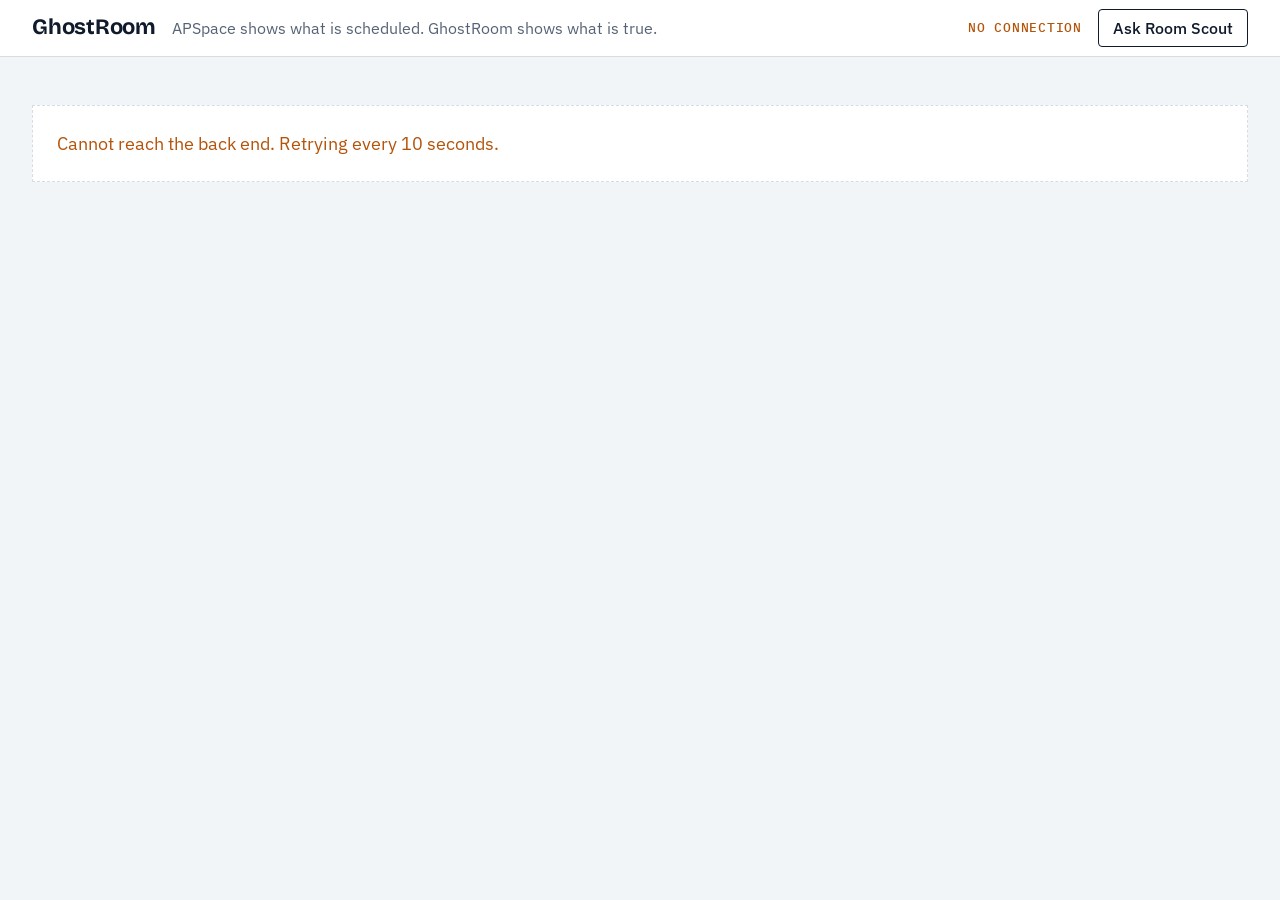
==== web/index.html @ a4fb3379 "GhostRoom prototype: engine, website, firmware sketch, README APU Cloud Innovation Hackathon 2026, T" ====
<!doctype html>
<html lang="en">
<head>
<meta charset="utf-8">
<meta name="viewport" content="width=device-width, initial-scale=1">
<title>GhostRoom</title>
<meta name="description" content="APSpace shows what is scheduled. GhostRoom shows what is true.">
<link rel="preconnect" href="https://fonts.googleapis.com">
<link rel="preconnect" href="https://fonts.gstatic.com" crossorigin>
<link href="https://fonts.googleapis.com/css2?family=Bricolage+Grotesque:opsz,wght@12..96,600;12..96,700&family=IBM+Plex+Mono:wght@400;500&family=IBM+Plex+Sans:wght@400;500&display=swap" rel="stylesheet">
<link rel="stylesheet" href="styles.css">
</head>
<body class="boot">

<header class="top">
  <div class="wrap bar">
    <div class="brand">
      <span class="wordmark">GhostRoom</span>
      <span class="pitch">APSpace shows what is scheduled. GhostRoom shows what is true.</span>
    </div>
    <div class="top-right">
      <span id="stamp" class="stamp mono">CONNECTING…</span>
      <button id="scoutOpen" class="btn btn-outline btn-sm" type="button" aria-expanded="false" aria-controls="scout">Ask Room Scout</button>
    </div>
  </div>
</header>

<main class="wrap">
  <p id="boot" class="boot-msg" role="status">
    <span class="boot-loading">Loading live room data…</span>
    <span class="boot-fail-text">Cannot reach the back end. Retrying every 10 seconds.</span>
  </p>

  <section class="numbers" aria-label="Right now">
    <div class="num">
      <span id="nGhost" class="big c-ghost">0</span>
      <span class="num-lbl">ghost rooms now</span>
      <span class="num-sub">booked, empty, aircon on</span>
    </div>
    <div class="num">
      <span id="nWasted" class="big c-warn">RM 0.00</span>
      <span class="num-lbl">wasted today</span>
      <span id="sWasted" class="num-sub">&nbsp;</span>
    </div>
    <div class="num">
      <span id="nRecovered" class="big c-free">RM 0.00</span>
      <span class="num-lbl">recovered today</span>
      <span class="num-sub">by approved setbacks</span>
    </div>
    <div class="num">
      <span id="nFree" class="big">0</span>
      <span class="num-lbl">rooms really free now</span>
      <span id="sFree" class="num-sub">&nbsp;</span>
    </div>
  </section>

  <section class="hero" id="hero" aria-label="Selected room">
    <div class="case panel">
      <div id="code" class="code mono">&nbsp;</div>
      <div id="meta" class="meta">&nbsp;</div>

      <dl class="facts">
        <div class="fact">
          <dt class="label">Timetable says</dt>
          <dd id="tt">&nbsp;</dd>
        </div>
        <div class="fact">
          <dt class="label">Sensors say</dt>
          <dd id="sensors">&nbsp;</dd>
        </div>
      </dl>

      <div class="verdict" aria-live="polite">
        <div id="vWord" class="v-word">&nbsp;</div>
        <p id="vLine" class="v-line">&nbsp;</p>
        <p id="vCost" class="v-cost"></p>
      </div>

      <div class="actions">
        <button id="approve" class="btn btn-primary" type="button" aria-describedby="approveWhy">Approve setback</button>
        <button id="walk" class="btn btn-outline" type="button">Walk in</button>
      </div>
      <p id="approveWhy" class="helper"></p>
      <p id="actMsg" class="act-msg" role="status"></p>

      <p class="footnote label">Simulated room · drawn from live data</p>
    </div>

    <div class="draw panel grid-bg" id="draw"></div>
  </section>

  <section class="panel building" aria-labelledby="campusTitle">
    <div class="panel-head">
      <h2 id="campusTitle">Campus now</h2>
      <p id="legend" class="legend"></p>
    </div>
    <div id="blocks" class="blocks grid-bg"></div>
  </section>

  <section class="lists">
    <div class="panel list-panel">
      <h2>Ghost rooms to review</h2>
      <ul id="ghostList" class="rows"></ul>
      <button id="ghostMore" class="link more" type="button" hidden></button>
    </div>
    <div class="panel list-panel">
      <h2>Really free now</h2>
      <ul id="freeList" class="rows"></ul>
      <button id="freeMore" class="link more" type="button" hidden></button>
    </div>
  </section>
</main>

<footer class="wrap foot">
  <ul id="cmds" class="cmds mono"></ul>
  <p id="gym" class="gym" hidden></p>
  <p class="disclaim">Occupancy is simulated. Timetable is APU's real open feed. No personal data.</p>
</footer>

<aside id="scout" class="drawer" aria-labelledby="scoutTitle" inert>
  <div class="drawer-head">
    <div>
      <h2 id="scoutTitle">Room Scout</h2>
      <p class="drawer-sub">Answers only from the live room data</p>
    </div>
    <button id="scoutClose" class="icon-btn" type="button" aria-label="Close Room Scout">×</button>
  </div>
  <div class="chips">
    <button class="chip" type="button">Which rooms are really free now?</button>
    <button class="chip" type="button">Any free room for 40 people in Block D?</button>
    <button class="chip" type="button">Which rooms are being wasted?</button>
  </div>
  <ol id="msgs" class="msgs" aria-live="polite"></ol>
  <form id="askForm" class="ask">
    <label for="askInput" class="sr-only">Ask Room Scout</label>
    <input id="askInput" type="text" maxlength="300" autocomplete="off" placeholder="Ask about rooms right now">
    <button class="btn btn-ink btn-sm" type="submit">Ask</button>
  </form>
</aside>

<div id="tip" class="tip mono" hidden></div>

<script src="app.js"></script>
</body>
</html>
---- web/styles.css ----
:root {
  --paper: #F2F5F8;
  --sheet: #FFFFFF;
  --line: #D5DCE4;
  --ink: #0F1A2B;
  --ink-2: #566376;
  --ghost: #6B3CF0;
  --ghost-bg: #EFE9FF;
  --air: #1AA5C4;
  --free: #0F8A5F;
  --warn: #B4530A;
  --offline: #8A94A3;
  --grid: rgba(213, 220, 228, .35);
  --win: 36px;
  --head: 'Bricolage Grotesque', system-ui, sans-serif;
  --mono: 'IBM Plex Mono', ui-monospace, Menlo, monospace;
}

* { box-sizing: border-box; }
html { -webkit-text-size-adjust: 100%; }
body {
  margin: 0;
  background: var(--paper);
  color: var(--ink);
  font: 16px/1.5 'IBM Plex Sans', system-ui, sans-serif;
}
h2 { font: 600 22px/1.2 var(--head); margin: 0; }
p { margin: 0; }
button { font: inherit; color: inherit; }
:focus-visible { outline: 2px solid var(--ink); outline-offset: 2px; }
.mono { font-family: var(--mono); }
.label {
  font: 500 12px/1.3 var(--mono);
  text-transform: uppercase;
  letter-spacing: .06em;
  color: var(--ink-2);
}
.sr-only { position: absolute; width: 1px; height: 1px; overflow: hidden; clip: rect(0 0 0 0); white-space: nowrap; }
.c-ghost { color: var(--ghost); }
.c-warn { color: var(--warn); }
.c-free { color: var(--free); }

.wrap { max-width: 1280px; margin: 0 auto; padding: 0 32px; }
.panel { background: var(--sheet); border: 1px solid var(--line); border-radius: 4px; }
.grid-bg {
  background-color: var(--sheet);
  background-image:
    linear-gradient(var(--grid) 1px, transparent 1px),
    linear-gradient(90deg, var(--grid) 1px, transparent 1px);
  background-size: 24px 24px;
}

/* ---------- top bar ---------- */
.top { background: var(--sheet); border-bottom: 1px solid var(--line); }
.bar { min-height: 56px; display: flex; align-items: center; justify-content: space-between; gap: 16px; }
.brand { display: flex; align-items: baseline; gap: 16px; min-width: 0; }
.wordmark { font: 700 22px/1 var(--head); letter-spacing: -.01em; }
.pitch { color: var(--ink-2); }
.top-right { display: flex; align-items: center; gap: 16px; flex-shrink: 0; }
.stamp { font-size: 13px; font-weight: 500; letter-spacing: .06em; color: var(--ink-2); font-variant-numeric: tabular-nums; }
.stamp.live::before { content: ''; display: inline-block; width: 7px; height: 7px; margin-right: 8px; border-radius: 50%; background: var(--free); vertical-align: 1px; }
.stamp.stale { color: var(--warn); }

/* ---------- buttons ---------- */
.btn {
  min-height: 48px; padding: 0 22px;
  border-radius: 4px; border: 1.5px solid var(--ink);
  background: var(--sheet); color: var(--ink);
  font-weight: 500; cursor: pointer;
  transition: background-color .15s, color .15s, border-color .15s;
}
.btn-sm { min-height: 38px; padding: 0 14px; }
.btn-outline:hover:not(:disabled) { background: var(--paper); }
.btn-primary { background: var(--ghost); border-color: var(--ghost); color: #fff; }
.btn-primary:hover:not(:disabled) { background: #5A2BD9; border-color: #5A2BD9; }
.btn-ink { background: var(--ink); color: #fff; }
.btn:disabled { cursor: not-allowed; background: var(--paper); border-color: var(--line); color: var(--ink-2); }
.btn[aria-busy="true"] { cursor: progress; }
.btn[aria-busy="true"]::after { content: ''; display: inline-block; width: 10px; height: 10px; margin-left: 10px; border: 2px solid currentColor; border-right-color: transparent; border-radius: 50%; animation: spin .7s linear infinite; vertical-align: -1px; }
@keyframes spin { to { transform: rotate(360deg); } }
.link { background: none; border: 0; padding: 4px 0; color: var(--ink); font-weight: 500; cursor: pointer; text-decoration: underline; text-underline-offset: 3px; text-decoration-color: var(--line); }
.link:hover { text-decoration-color: var(--ink); }

/* ---------- boot ---------- */
.boot-msg { display: none; margin: 48px 0; padding: 24px; border: 1px dashed var(--line); background: var(--sheet); font-size: 18px; }
.boot .boot-msg { display: block; }
.boot main > section, .boot .foot { display: none; }
.boot-fail-text { display: none; color: var(--warn); }
.boot-fail .boot-loading { display: none; }
.boot-fail .boot-fail-text { display: inline; }

/* ---------- numbers ---------- */
.numbers { display: grid; grid-template-columns: repeat(4, 1fr); margin: 20px 0; }
.num { display: flex; flex-direction: column; padding: 4px 24px; border-left: 1px solid var(--line); }
.num:first-child { border-left: 0; padding-left: 0; }
.big { font: 700 44px/1.05 var(--head); font-variant-numeric: tabular-nums; letter-spacing: -.02em; }
.num-lbl { font-weight: 500; margin-top: 6px; }
.num-sub { color: var(--ink-2); }

/* ---------- hero ---------- */
.hero { display: grid; grid-template-columns: 5fr 7fr; gap: 16px; }
.case { padding: 26px 30px 22px; display: flex; flex-direction: column; }
.code { font-size: 54px; font-weight: 500; line-height: 1; letter-spacing: -.02em; }
.meta { color: var(--ink-2); margin-top: 8px; }
.facts { margin: 20px 0 0; border-top: 1px solid var(--line); }
.fact { padding: 11px 0; border-bottom: 1px solid var(--line); }
.fact dd { margin: 4px 0 0; font-size: 17px; }
.verdict { margin-top: 18px; }
.v-word { font: 700 40px/1 var(--head); letter-spacing: -.01em; transition: color .3s; }
.v-word.ghost { color: var(--ghost); }
.v-word.free { color: var(--free); }
.v-word.offline { color: var(--offline); }
.v-line { margin-top: 8px; font-size: 17px; }
.v-cost { margin-top: 4px; color: var(--warn); font-weight: 500; }
.v-cost:empty { display: none; }
.actions { display: flex; gap: 12px; margin-top: 20px; }
.helper { margin-top: 10px; color: var(--ink-2); }
.helper:empty, .act-msg:empty { display: none; }
.act-msg { margin-top: 8px; color: var(--warn); }
.act-msg.ok { color: var(--ink-2); }
.footnote { margin-top: auto; padding-top: 18px; }

.draw { display: flex; align-items: center; padding: 16px 20px; overflow: hidden; }
.draw svg { width: 100%; height: auto; display: block; }

/* ---------- section drawing ---------- */
.sv-poche { fill: url(#poche); stroke: var(--ink); stroke-width: 2.5; fill-rule: evenodd; stroke-linejoin: miter; }
.sv-hatch { stroke: var(--ink); stroke-width: 1; opacity: .4; }
.sv-offh { stroke: var(--offline); stroke-width: 1.4; }
.sv-ink { stroke: var(--ink); stroke-width: 2.5; fill: none; stroke-linecap: round; stroke-linejoin: round; }
.sv-thin { stroke: var(--ink); stroke-width: 1.25; fill: none; }
.sv-beyond { stroke: var(--ink-2); stroke-width: 1.5; fill: none; stroke-linecap: round; stroke-linejoin: round; }
.sv-body { fill: var(--sheet); stroke: var(--ink); stroke-width: 2.5; stroke-linejoin: round; }
.sv-lbl { font: 500 17px var(--mono); letter-spacing: .06em; fill: var(--ink); }
.sv-title { font: 400 15px var(--mono); letter-spacing: .06em; fill: var(--ink-2); }
.sv-leader { stroke: var(--ink-2); stroke-width: 1; fill: none; }
.sv-dot { fill: var(--ink); }

.door-gap { fill: var(--ink); opacity: 0; transition: opacity .3s; }
.leaf { transform-box: fill-box; transform-origin: 0 50%; transition: transform .35s cubic-bezier(.3, 0, .2, 1); }
.leaf rect { fill: var(--sheet); stroke: var(--ink-2); stroke-width: 1.5; }
.leaf line { stroke: var(--ink-2); stroke-width: 2.5; stroke-linecap: round; }
.door-open .door-gap { opacity: .1; }
.door-open .leaf { transform: scaleX(.16); }

.person { opacity: 0; transition: opacity .35s ease; }
.person.on { opacity: 1; }
.person path, .walker line { stroke: var(--ink); stroke-width: 2.6; fill: none; stroke-linecap: round; stroke-linejoin: round; }
.person circle, .walker circle { fill: var(--sheet); stroke: var(--ink); stroke-width: 2.6; }
.unk { font: 500 26px var(--mono); fill: var(--offline); text-anchor: middle; opacity: 0; transition: opacity .35s; }
.s-offline .unk { opacity: 1; }
.plus { font: 500 19px var(--mono); fill: var(--ink); text-anchor: end; }

.cone-fill { fill: var(--ink); opacity: .035; }
.cone-edge { stroke: var(--ink-2); stroke-width: 1.4; stroke-dasharray: 2 6; fill: none; stroke-linecap: round; }
.cone { transition: opacity .35s; }
.cone-flash { fill: var(--ink); opacity: 0; }
.pir-x { stroke: var(--ink); stroke-width: 2.5; stroke-linecap: round; opacity: 0; transition: opacity .3s; }
.s-offline .cone { opacity: 0; }
.s-offline .pir-x { opacity: 1; }
.offh { opacity: 0; transition: opacity .35s; }
.s-offline .offh { opacity: .6; }

.air { opacity: 0; transition: opacity .8s ease; }
.s-air .air { opacity: 1; }
.air path { stroke: var(--air); stroke-width: 2.2; fill: none; stroke-linecap: round; stroke-dasharray: 14 18; animation: flow 4s linear infinite; }
@keyframes flow { to { stroke-dashoffset: -64; } }
.louvre { stroke: var(--ink); stroke-width: 2.5; stroke-linecap: round; transform-box: view-box; transform-origin: 748px 159px; transition: transform .6s ease; }
.s-air .louvre { transform: rotate(-24deg); }

.led { fill: var(--sheet); stroke: var(--ink); stroke-width: 2; transition: fill .3s; }
.s-relay .led { fill: var(--ink); }
.s-sending .led { animation: blink .6s steps(1) infinite; }
@keyframes blink { 0% { fill: var(--ink); } 50% { fill: var(--sheet); } }
.sv-send { fill: var(--ink); }
.lever { transform-box: view-box; transform-origin: 650px 101px; transform: rotate(-38deg); transition: transform .3s cubic-bezier(.3, 0, .2, 1); }
.s-relay .lever { transform: rotate(38deg); }
.lever line { stroke: var(--ink); stroke-width: 2.5; stroke-linecap: round; }
.lever circle { fill: var(--ink); }
.wire { stroke: var(--ink); stroke-width: 1.5; fill: none; }

.ghost-ring { fill: none; stroke: var(--ghost); stroke-width: 3; opacity: 0; transition: opacity .4s; }
.s-ghost .ghost-ring { opacity: 1; }
.s-setback .ghost-ring { opacity: .7; stroke-width: 2; stroke-dasharray: 10 8; }

.walker { opacity: 0; transition: opacity .2s; }
.walker.on { opacity: 1; }
.walker .limb { transform-box: fill-box; transform-origin: 50% 0; }
.walker.walking .l1, .walker.walking .a2 { animation: swing .4s ease-in-out infinite alternate; }
.walker.walking .l2, .walker.walking .a1 { animation: swing .4s ease-in-out infinite alternate-reverse; }
@keyframes swing { from { transform: rotate(20deg); } to { transform: rotate(-20deg); } }

/* ---------- building ---------- */
.building { margin-top: 16px; padding: 22px 30px 26px; }
.panel-head { display: flex; align-items: baseline; gap: 24px; flex-wrap: wrap; }
.legend { display: flex; flex-wrap: wrap; gap: 6px 20px; color: var(--ink-2); }
.legend span { display: inline-flex; align-items: center; gap: 8px; white-space: nowrap; }
.legend b { color: var(--ink); font-weight: 500; font-variant-numeric: tabular-nums; }
.legend .win { --win: 12px; width: 12px; height: 15px; pointer-events: none; animation: none; }
.legend .win.ghost::after { inset: 4px 3px; }
.legend .win.setback::after { left: 2px; top: 3px; width: 2px; height: 6px; box-shadow: 4px 0 0 var(--ghost); }
/* Blocks stand side by side on one ground line, bottom-aligned like a skyline. */
.blocks { display: flex; flex-wrap: wrap; align-items: flex-end; justify-content: center; gap: 0 64px; margin-top: 18px; padding: 28px 32px 0; border: 1px solid var(--line); border-radius: 4px; }
.block-name { margin-bottom: 10px; padding-left: 40px; }
.elev { border: 2px solid var(--ink); border-bottom: 0; border-top-width: 4px; margin-left: 40px; background: var(--sheet); }
.floor { position: relative; display: flex; gap: 8px; padding: 10px 12px; align-items: center; border-top: 1px solid var(--line); }
.floor:first-child { border-top: 0; }
.fl { position: absolute; left: -40px; width: 32px; }
.ground { height: 0; border-top: 3px solid var(--ink); margin: 0 -40px 28px -24px; }
.win {
  width: var(--win); height: calc(var(--win) * 1.2); padding: 0; flex-shrink: 0;
  position: relative; border: 1.5px solid var(--line); border-radius: 1px;
  background: var(--sheet); cursor: pointer;
}
.win.inuse { background: rgba(15, 26, 43, .85); border-color: rgba(15, 26, 43, .85); }
.win.ghost { background: var(--ghost); border-color: var(--ghost); animation: pulse 2.4s ease-in-out infinite; }
.win.ghost::after { content: ''; position: absolute; inset: 28% 26%; background: var(--sheet); }
.win.setback { border: 2px solid var(--ghost); background: var(--sheet); }
.win.setback::after { content: ''; position: absolute; left: calc(50% - 5px); top: calc(50% - 7px); width: 3px; height: 14px; background: var(--ghost); box-shadow: 7px 0 0 var(--ghost); }
.win.offline { border-color: var(--offline); background: repeating-linear-gradient(45deg, var(--offline) 0 1.5px, var(--sheet) 1.5px 6px); }
.win.sel { outline: 2px solid var(--ink); outline-offset: 3px; }
.win:focus-visible { outline: 2px dashed var(--ink); outline-offset: 3px; }
@keyframes pulse { 50% { opacity: .55; } }

.tip { position: fixed; z-index: 30; pointer-events: none; background: var(--ink); color: #fff; font-size: 12px; letter-spacing: .04em; padding: 6px 9px; border-radius: 3px; white-space: nowrap; transform: translate(-50%, -100%); }

/* ---------- lists ---------- */
.lists { display: grid; grid-template-columns: 1fr 1fr; gap: 16px; margin-top: 16px; }
.list-panel { padding: 22px 30px; }
.rows { list-style: none; margin: 12px 0 0; padding: 0; }
.rows li { display: grid; align-items: center; gap: 14px; padding: 10px 0; border-top: 1px solid var(--line); }
#ghostList li { grid-template-columns: 84px minmax(0, 1fr) auto auto auto; }
#freeList li { grid-template-columns: 84px 1fr auto; }
.rows li.empty { display: block; color: var(--ink-2); }
.worst { display: block; margin-top: 8px; }
.worst .link { font: 500 15px var(--mono); padding: 6px 0; }
.r-code { font: 500 15px var(--mono); }
.r-mod { overflow: hidden; text-overflow: ellipsis; white-space: nowrap; color: var(--ink-2); }
.r-n { font-variant-numeric: tabular-nums; white-space: nowrap; }
.more { margin-top: 8px; }

/* ---------- footer ---------- */
.foot { padding-top: 22px; padding-bottom: 40px; margin-top: 24px; border-top: 1px solid var(--line); display: grid; gap: 12px; }
.cmds { list-style: none; margin: 0; padding: 0; font-size: 13px; color: var(--ink-2); display: grid; gap: 2px; }
.disclaim { color: var(--ink-2); }

/* ---------- Room Scout drawer ---------- */
.drawer {
  position: fixed; z-index: 40; top: 0; right: 0; bottom: 0;
  width: min(420px, 100vw); background: var(--sheet); border-left: 1px solid var(--line);
  display: flex; flex-direction: column; padding: 20px 22px;
  transform: translateX(100%); visibility: hidden;
  transition: transform .25s cubic-bezier(.3, 0, .2, 1), visibility 0s .25s;
}
.drawer.open { transform: none; visibility: visible; transition: transform .25s cubic-bezier(.3, 0, .2, 1); box-shadow: -1px 0 0 var(--line); }
.drawer-head { display: flex; justify-content: space-between; align-items: flex-start; gap: 12px; }
.drawer-sub { color: var(--ink-2); margin-top: 4px; }
.icon-btn { width: 44px; height: 44px; border: 1px solid var(--line); border-radius: 4px; background: var(--sheet); font-size: 24px; line-height: 1; cursor: pointer; }
.chips { display: flex; flex-direction: column; align-items: flex-start; gap: 8px; margin-top: 18px; }
.chip { text-align: left; padding: 8px 12px; min-height: 40px; border: 1px solid var(--line); border-radius: 4px; background: var(--paper); cursor: pointer; }
.chip:hover { border-color: var(--ink-2); }
.msgs { list-style: none; margin: 16px 0; padding: 0; flex: 1; overflow-y: auto; display: flex; flex-direction: column; gap: 10px; }
.msgs li { padding: 10px 12px; border-radius: 4px; max-width: 92%; white-space: pre-wrap; }
.msgs .me { align-self: flex-end; background: var(--ink); color: #fff; }
.msgs .bot { align-self: flex-start; background: var(--paper); border: 1px solid var(--line); }
.msgs .thinking { color: var(--ink-2); font-style: italic; }
.msgs .err { color: var(--warn); }
.ask { display: flex; gap: 8px; }
.ask input { flex: 1; min-width: 0; min-height: 44px; padding: 0 12px; font: inherit; border: 1.5px solid var(--ink-2); border-radius: 4px; background: var(--sheet); color: var(--ink); }
.ask .btn-sm { min-height: 44px; }

/* ---------- phone ---------- */
@media (max-width: 1099px) {
  .pitch { display: none; }
}
@media (max-width: 700px) {
  :root { --win: 26px; }
  .sv-lbl { font-size: 19px; letter-spacing: 0; }
  .wrap { padding: 0 16px; }
  .bar { flex-wrap: wrap; padding-top: 10px; padding-bottom: 10px; }
  .brand { flex-direction: column; gap: 2px; }
  .pitch { display: block; font-size: 15px; }
  .top-right { width: 100%; justify-content: space-between; }
  .numbers { grid-template-columns: 1fr 1fr; gap: 0; margin: 16px 0; }
  .num { padding: 12px 12px; border-left: 0; border-top: 1px solid var(--line); }
  .num:nth-child(odd) { padding-left: 0; }
  .num:nth-child(even) { border-left: 1px solid var(--line); }
  .num:nth-child(-n+2) { border-top: 0; }
  .big { font-size: 34px; }
  .hero { grid-template-columns: 1fr; }
  .draw { order: -1; padding: 6px 2px; }
  .case { padding: 20px 18px; }
  .code { font-size: 44px; }
  .v-word { font-size: 34px; }
  .actions { flex-direction: column; }
  .btn { width: 100%; }
  .top-right .btn { width: auto; }
  .building { padding: 18px 8px; }
  .building .panel-head { padding: 0 8px; }
  .list-panel { padding: 18px 16px; }
  .blocks { flex-direction: column; align-items: flex-start; padding: 16px 0 0; border: 0; }
  .block-name { padding-left: 26px; }
  .elev { margin-left: 26px; }
  .fl { left: -27px; width: 24px; }
  .floor { gap: 3px; padding: 6px 3px; }
  .ground { margin: 0 0 20px 18px; }
  .lists { grid-template-columns: 1fr; }
  #ghostList li { grid-template-columns: 72px minmax(0, 1fr) auto; row-gap: 2px; }
  #ghostList .r-code { grid-area: 1 / 1; }
  #ghostList .r-mod { grid-area: 1 / 2; }
  #ghostList .r-empty { grid-area: 2 / 2; }
  #ghostList .r-rm { grid-area: 2 / 1; }
  #ghostList .r-go { grid-area: 1 / 3 / 3 / 4; min-height: 44px; }
  #freeList li { grid-template-columns: 72px 1fr auto; }
}

@media (prefers-reduced-motion: reduce) {
  *, *::before, *::after { animation: none !important; transition-duration: .15s !important; transition-delay: 0s !important; }
}
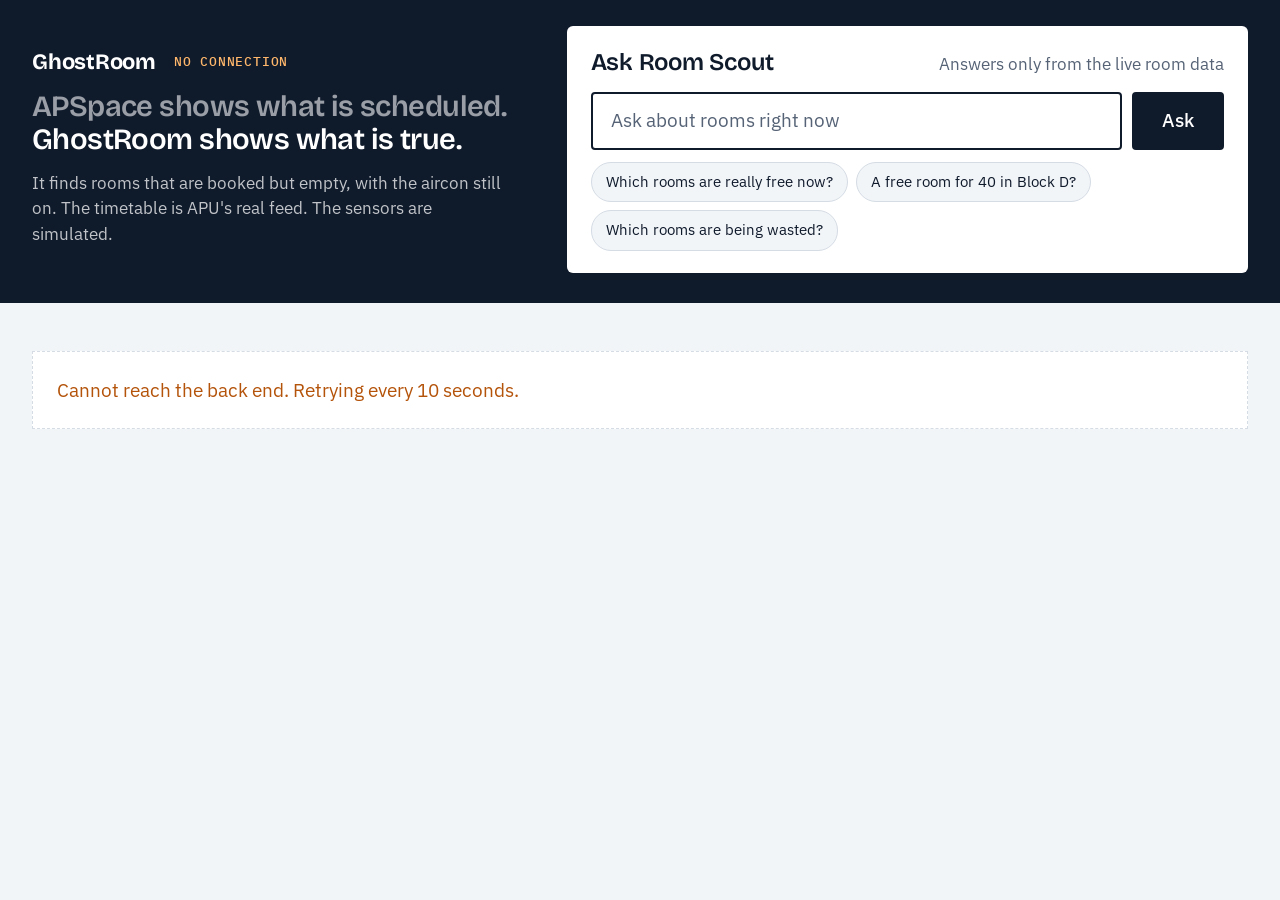
==== commit 8ff54ade: "Site redesign: Room Scout up front, building beside the room, Eco Mode - Ink title block with the pi" ====
--- a/web/index.html
+++ b/web/index.html
@@ -12,16 +12,34 @@
 </head>
 <body class="boot">
 
-<header class="top">
-  <div class="wrap bar">
-    <div class="brand">
-      <span class="wordmark">GhostRoom</span>
-      <span class="pitch">APSpace shows what is scheduled. GhostRoom shows what is true.</span>
+<header class="mast">
+  <div class="wrap mast-grid">
+    <div class="mast-brand">
+      <div class="mast-top">
+        <span class="wordmark">GhostRoom</span>
+        <span id="stamp" class="stamp mono">CONNECTING…</span>
+      </div>
+      <h1 class="pitch"><span>APSpace shows what is scheduled.</span> GhostRoom shows what is true.</h1>
+      <p class="mast-sub">It finds rooms that are booked but empty, with the aircon still on. The timetable is APU's real feed. The sensors are simulated.</p>
     </div>
-    <div class="top-right">
-      <span id="stamp" class="stamp mono">CONNECTING…</span>
-      <button id="scoutOpen" class="btn btn-outline btn-sm" type="button" aria-expanded="false" aria-controls="scout">Ask Room Scout</button>
-    </div>
+
+    <section class="scout" aria-labelledby="scoutTitle">
+      <div class="scout-head">
+        <h2 id="scoutTitle">Ask Room Scout</h2>
+        <p class="scout-sub">Answers only from the live room data</p>
+      </div>
+      <ol id="msgs" class="msgs" aria-live="polite"></ol>
+      <form id="askForm" class="ask">
+        <label for="askInput" class="sr-only">Ask Room Scout</label>
+        <input id="askInput" type="text" maxlength="300" autocomplete="off" placeholder="Ask about rooms right now">
+        <button class="btn btn-ink btn-lg" type="submit">Ask</button>
+      </form>
+      <div class="chips">
+        <button class="chip" type="button">Which rooms are really free now?</button>
+        <button class="chip" type="button">A free room for 40 in Block D?</button>
+        <button class="chip" type="button">Which rooms are being wasted?</button>
+      </div>
+    </section>
   </div>
 </header>
 
@@ -45,7 +63,7 @@
     <div class="num">
       <span id="nRecovered" class="big c-free">RM 0.00</span>
       <span class="num-lbl">recovered today</span>
-      <span class="num-sub">by approved setbacks</span>
+      <span class="num-sub">by Eco Mode</span>
     </div>
     <div class="num">
       <span id="nFree" class="big">0</span>
@@ -54,10 +72,34 @@
     </div>
   </section>
 
-  <section class="hero" id="hero" aria-label="Selected room">
-    <div class="case panel">
-      <div id="code" class="code mono">&nbsp;</div>
-      <div id="meta" class="meta">&nbsp;</div>
+  <section class="bench" aria-label="Campus and selected room">
+    <div class="panel building" aria-labelledby="campusTitle">
+      <div class="panel-head">
+        <h2 id="campusTitle">Campus now</h2>
+        <p class="panel-sub">Every window is a room. Click one to open it.</p>
+      </div>
+      <p id="legend" class="legend"></p>
+      <div id="blocks" class="blocks"></div>
+      <nav class="examples" aria-label="Example rooms">
+        <span id="exLabel" class="label">Examples right now</span>
+        <div id="exList" class="ex-list"></div>
+      </nav>
+    </div>
+
+    <div class="panel room" id="hero" aria-label="Selected room">
+      <div class="room-head">
+        <div>
+          <div id="code" class="code mono">&nbsp;</div>
+          <div id="meta" class="meta">&nbsp;</div>
+        </div>
+        <div class="verdict" aria-live="polite">
+          <div id="vWord" class="v-word">&nbsp;</div>
+          <p id="vLine" class="v-line">&nbsp;</p>
+          <p id="vCost" class="v-cost"></p>
+        </div>
+      </div>
+
+      <div class="draw grid-bg" id="draw"></div>
 
       <dl class="facts">
         <div class="fact">
@@ -70,31 +112,14 @@
         </div>
       </dl>
 
-      <div class="verdict" aria-live="polite">
-        <div id="vWord" class="v-word">&nbsp;</div>
-        <p id="vLine" class="v-line">&nbsp;</p>
-        <p id="vCost" class="v-cost"></p>
+      <div class="actions">
+        <button id="approve" class="btn btn-primary btn-lg" type="button" aria-describedby="approveWhy">Turn on Eco Mode</button>
+        <button id="walk" class="btn btn-outline btn-lg" type="button">Walk in</button>
+        <p id="approveWhy" class="helper"></p>
       </div>
-
-      <div class="actions">
-        <button id="approve" class="btn btn-primary" type="button" aria-describedby="approveWhy">Approve setback</button>
-        <button id="walk" class="btn btn-outline" type="button">Walk in</button>
-      </div>
-      <p id="approveWhy" class="helper"></p>
       <p id="actMsg" class="act-msg" role="status"></p>
-
       <p class="footnote label">Simulated room · drawn from live data</p>
     </div>
-
-    <div class="draw panel grid-bg" id="draw"></div>
-  </section>
-
-  <section class="panel building" aria-labelledby="campusTitle">
-    <div class="panel-head">
-      <h2 id="campusTitle">Campus now</h2>
-      <p id="legend" class="legend"></p>
-    </div>
-    <div id="blocks" class="blocks grid-bg"></div>
   </section>
 
   <section class="lists">
@@ -108,35 +133,17 @@
       <ul id="freeList" class="rows"></ul>
       <button id="freeMore" class="link more" type="button" hidden></button>
     </div>
+    <div class="panel list-panel">
+      <h2>Activity</h2>
+      <ul id="cmds" class="rows cmds"></ul>
+      <p id="gym" class="gym" hidden></p>
+    </div>
   </section>
 </main>
 
 <footer class="wrap foot">
-  <ul id="cmds" class="cmds mono"></ul>
-  <p id="gym" class="gym" hidden></p>
-  <p class="disclaim">Occupancy is simulated. Timetable is APU's real open feed. No personal data.</p>
+  <p class="disclaim">Occupancy and the aircon relay are simulated. The timetable is APU's real open feed. No personal data.</p>
 </footer>
-
-<aside id="scout" class="drawer" aria-labelledby="scoutTitle" inert>
-  <div class="drawer-head">
-    <div>
-      <h2 id="scoutTitle">Room Scout</h2>
-      <p class="drawer-sub">Answers only from the live room data</p>
-    </div>
-    <button id="scoutClose" class="icon-btn" type="button" aria-label="Close Room Scout">×</button>
-  </div>
-  <div class="chips">
-    <button class="chip" type="button">Which rooms are really free now?</button>
-    <button class="chip" type="button">Any free room for 40 people in Block D?</button>
-    <button class="chip" type="button">Which rooms are being wasted?</button>
-  </div>
-  <ol id="msgs" class="msgs" aria-live="polite"></ol>
-  <form id="askForm" class="ask">
-    <label for="askInput" class="sr-only">Ask Room Scout</label>
-    <input id="askInput" type="text" maxlength="300" autocomplete="off" placeholder="Ask about rooms right now">
-    <button class="btn btn-ink btn-sm" type="submit">Ask</button>
-  </form>
-</aside>
 
 <div id="tip" class="tip mono" hidden></div>
 
--- a/web/styles.css
+++ b/web/styles.css
@@ -1,3 +1,4 @@
+/* GhostRoom site. Design: an architect's sheet. Ink title block on top, paper below, one purple for ghost rooms only. */
 :root {
   --paper: #F2F5F8;
   --sheet: #FFFFFF;
@@ -5,13 +6,12 @@
   --ink: #0F1A2B;
   --ink-2: #566376;
   --ghost: #6B3CF0;
-  --ghost-bg: #EFE9FF;
   --air: #1AA5C4;
   --free: #0F8A5F;
+  --eco: #0F8A5F;
   --warn: #B4530A;
   --offline: #8A94A3;
   --grid: rgba(213, 220, 228, .35);
-  --win: 36px;
   --head: 'Bricolage Grotesque', system-ui, sans-serif;
   --mono: 'IBM Plex Mono', ui-monospace, Menlo, monospace;
 }
@@ -22,15 +22,15 @@
   margin: 0;
   background: var(--paper);
   color: var(--ink);
-  font: 16px/1.5 'IBM Plex Sans', system-ui, sans-serif;
-}
-h2 { font: 600 22px/1.2 var(--head); margin: 0; }
-p { margin: 0; }
-button { font: inherit; color: inherit; }
+  font: 17px/1.5 'IBM Plex Sans', system-ui, sans-serif;
+}
+h1, h2, p { margin: 0; }
+h2 { font: 600 24px/1.2 var(--head); letter-spacing: -.01em; }
+button, input { font: inherit; color: inherit; }
 :focus-visible { outline: 2px solid var(--ink); outline-offset: 2px; }
 .mono { font-family: var(--mono); }
 .label {
-  font: 500 12px/1.3 var(--mono);
+  font: 500 12.5px/1.3 var(--mono);
   text-transform: uppercase;
   letter-spacing: .06em;
   color: var(--ink-2);
@@ -40,8 +40,8 @@
 .c-warn { color: var(--warn); }
 .c-free { color: var(--free); }
 
-.wrap { max-width: 1280px; margin: 0 auto; padding: 0 32px; }
-.panel { background: var(--sheet); border: 1px solid var(--line); border-radius: 4px; }
+.wrap { max-width: 1520px; margin: 0 auto; padding: 0 32px; }
+.panel { background: var(--sheet); border: 1px solid var(--line); border-radius: 6px; }
 .grid-bg {
   background-color: var(--sheet);
   background-image:
@@ -50,39 +50,62 @@
   background-size: 24px 24px;
 }
 
-/* ---------- top bar ---------- */
-.top { background: var(--sheet); border-bottom: 1px solid var(--line); }
-.bar { min-height: 56px; display: flex; align-items: center; justify-content: space-between; gap: 16px; }
-.brand { display: flex; align-items: baseline; gap: 16px; min-width: 0; }
+/* ---------- masthead: the title block ---------- */
+.mast { background: var(--ink); color: #fff; padding: 26px 0 30px; }
+.mast :focus-visible { outline-color: #fff; }
+.mast-grid { display: grid; grid-template-columns: 5fr 7fr; gap: 48px; align-items: center; }
+.mast-top { display: flex; align-items: center; gap: 18px; }
 .wordmark { font: 700 22px/1 var(--head); letter-spacing: -.01em; }
-.pitch { color: var(--ink-2); }
-.top-right { display: flex; align-items: center; gap: 16px; flex-shrink: 0; }
-.stamp { font-size: 13px; font-weight: 500; letter-spacing: .06em; color: var(--ink-2); font-variant-numeric: tabular-nums; }
-.stamp.live::before { content: ''; display: inline-block; width: 7px; height: 7px; margin-right: 8px; border-radius: 50%; background: var(--free); vertical-align: 1px; }
-.stamp.stale { color: var(--warn); }
+.stamp { font-size: 13px; font-weight: 500; letter-spacing: .06em; color: rgba(255, 255, 255, .72); font-variant-numeric: tabular-nums; }
+.stamp.live::before { content: ''; display: inline-block; width: 8px; height: 8px; margin-right: 8px; border-radius: 50%; background: #3DDC97; vertical-align: 1px; }
+.stamp.stale { color: #FFB86B; }
+.pitch { font: 600 clamp(26px, 2.3vw, 38px)/1.12 var(--head); letter-spacing: -.02em; margin-top: 18px; }
+.pitch span { display: block; color: rgba(255, 255, 255, .58); }
+.mast-sub { margin-top: 14px; max-width: 48ch; color: rgba(255, 255, 255, .74); }
+
+/* Room Scout sits in the title block: the first thing to use. */
+.scout { background: var(--sheet); color: var(--ink); border-radius: 6px; padding: 22px 24px 22px; }
+.scout :focus-visible { outline-color: var(--ink); }
+.scout-head { display: flex; align-items: baseline; justify-content: space-between; gap: 8px 20px; flex-wrap: wrap; }
+.scout-sub { color: var(--ink-2); }
+.ask { display: flex; gap: 10px; margin-top: 14px; }
+.ask input { flex: 1; min-width: 0; min-height: 58px; padding: 0 18px; font-size: 19px; border: 2px solid var(--ink); border-radius: 4px; background: var(--sheet); }
+.ask input::placeholder { color: var(--ink-2); }
+.chips { display: flex; flex-wrap: wrap; gap: 8px; margin-top: 12px; }
+.chip { text-align: left; padding: 8px 14px; min-height: 40px; border: 1px solid var(--line); border-radius: 20px; background: var(--paper); font-size: 15px; cursor: pointer; }
+.chip:hover:not(:disabled) { border-color: var(--ink-2); }
+.chip:disabled { cursor: progress; color: var(--ink-2); }
+.msgs { list-style: none; margin: 14px 0 0; padding: 0; max-height: 250px; overflow-y: auto; display: flex; flex-direction: column; gap: 8px; }
+.msgs:empty { display: none; }
+.msgs li { padding: 10px 14px; border-radius: 4px; max-width: 92%; white-space: pre-wrap; }
+.msgs .me { align-self: flex-end; background: var(--ink); color: #fff; }
+.msgs .bot { align-self: flex-start; background: var(--paper); border: 1px solid var(--line); font-size: 18px; }
+.msgs .thinking { color: var(--ink-2); font-style: italic; }
+.msgs .err { color: var(--warn); }
 
 /* ---------- buttons ---------- */
 .btn {
   min-height: 48px; padding: 0 22px;
-  border-radius: 4px; border: 1.5px solid var(--ink);
+  border-radius: 4px; border: 2px solid var(--ink);
   background: var(--sheet); color: var(--ink);
   font-weight: 500; cursor: pointer;
   transition: background-color .15s, color .15s, border-color .15s;
 }
-.btn-sm { min-height: 38px; padding: 0 14px; }
+.btn-lg { min-height: 58px; padding: 0 28px; font-size: 19px; }
 .btn-outline:hover:not(:disabled) { background: var(--paper); }
 .btn-primary { background: var(--ghost); border-color: var(--ghost); color: #fff; }
 .btn-primary:hover:not(:disabled) { background: #5A2BD9; border-color: #5A2BD9; }
 .btn-ink { background: var(--ink); color: #fff; }
+.btn-ink:hover:not(:disabled) { background: #1E2E47; }
 .btn:disabled { cursor: not-allowed; background: var(--paper); border-color: var(--line); color: var(--ink-2); }
 .btn[aria-busy="true"] { cursor: progress; }
-.btn[aria-busy="true"]::after { content: ''; display: inline-block; width: 10px; height: 10px; margin-left: 10px; border: 2px solid currentColor; border-right-color: transparent; border-radius: 50%; animation: spin .7s linear infinite; vertical-align: -1px; }
+.btn[aria-busy="true"]::after { content: ''; display: inline-block; width: 12px; height: 12px; margin-left: 12px; border: 2px solid currentColor; border-right-color: transparent; border-radius: 50%; animation: spin .7s linear infinite; vertical-align: -1px; }
 @keyframes spin { to { transform: rotate(360deg); } }
 .link { background: none; border: 0; padding: 4px 0; color: var(--ink); font-weight: 500; cursor: pointer; text-decoration: underline; text-underline-offset: 3px; text-decoration-color: var(--line); }
 .link:hover { text-decoration-color: var(--ink); }
 
 /* ---------- boot ---------- */
-.boot-msg { display: none; margin: 48px 0; padding: 24px; border: 1px dashed var(--line); background: var(--sheet); font-size: 18px; }
+.boot-msg { display: none; margin: 48px 0; padding: 24px; border: 1px dashed var(--line); background: var(--sheet); font-size: 19px; }
 .boot .boot-msg { display: block; }
 .boot main > section, .boot .foot { display: none; }
 .boot-fail-text { display: none; color: var(--warn); }
@@ -90,38 +113,91 @@
 .boot-fail .boot-fail-text { display: inline; }
 
 /* ---------- numbers ---------- */
-.numbers { display: grid; grid-template-columns: repeat(4, 1fr); margin: 20px 0; }
-.num { display: flex; flex-direction: column; padding: 4px 24px; border-left: 1px solid var(--line); }
+.numbers { display: grid; grid-template-columns: repeat(4, 1fr); margin: 30px 0 26px; }
+.num { display: flex; flex-direction: column; padding: 2px 28px; border-left: 1px solid var(--line); }
 .num:first-child { border-left: 0; padding-left: 0; }
-.big { font: 700 44px/1.05 var(--head); font-variant-numeric: tabular-nums; letter-spacing: -.02em; }
-.num-lbl { font-weight: 500; margin-top: 6px; }
+.big { font: 700 56px/1 var(--head); font-variant-numeric: tabular-nums; letter-spacing: -.025em; }
+.num-lbl { font-weight: 500; font-size: 19px; margin-top: 8px; }
 .num-sub { color: var(--ink-2); }
 
-/* ---------- hero ---------- */
-.hero { display: grid; grid-template-columns: 5fr 7fr; gap: 16px; }
-.case { padding: 26px 30px 22px; display: flex; flex-direction: column; }
-.code { font-size: 54px; font-weight: 500; line-height: 1; letter-spacing: -.02em; }
+/* ---------- workbench: the building beside the room ---------- */
+.bench { display: grid; grid-template-columns: 5fr 7fr; gap: 20px; align-items: stretch; }
+.panel-head { display: flex; align-items: baseline; justify-content: space-between; gap: 6px 20px; flex-wrap: wrap; }
+.panel-sub { color: var(--ink-2); }
+
+/* ---------- building ---------- */
+.building { padding: 24px 26px 22px; display: flex; flex-direction: column; }
+.legend { display: flex; flex-wrap: wrap; gap: 6px 18px; margin-top: 12px; color: var(--ink-2); font-size: 15px; }
+.legend span { display: inline-flex; align-items: center; gap: 8px; white-space: nowrap; }
+.legend b { color: var(--ink); font-weight: 500; font-variant-numeric: tabular-nums; }
+.legend .win { --win: 13px; width: 13px; height: 15px; pointer-events: none; animation: none; }
+.legend .win.ghost::after { inset: 4px 3px; }
+.legend .win.setback::after { left: 2px; top: 3px; width: 2px; height: 6px; box-shadow: 4px 0 0 var(--eco); }
+/* Two elevations, one above the other. Windows are wide, like a real facade, and follow the panel width. */
+.blocks { container-type: inline-size; margin-top: 18px; }
+.block { --fl: 34px; --gap: 6px; --wh: .7; --win: clamp(20px, calc((100cqw - var(--fl) - 26px) / var(--cols, 10) - var(--gap)), 46px); }
+.block + .block { margin-top: 18px; }
+.block-name { margin-bottom: 8px; padding-left: var(--fl); }
+.elev { width: max-content; margin-left: var(--fl); border: 2px solid var(--ink); border-top-width: 4px; border-bottom: 0; background: var(--sheet); }
+.floor { position: relative; display: flex; gap: var(--gap); padding: 9px 10px; align-items: center; border-top: 1px solid var(--line); }
+.floor:first-child { border-top: 0; }
+.fl { position: absolute; left: calc(-1 * var(--fl)); width: calc(var(--fl) - 8px); }
+.ground { height: 0; border-top: 3px solid var(--ink); }
+.win {
+  width: var(--win); height: max(22px, calc(var(--win) * var(--wh))); padding: 0; flex-shrink: 0;
+  position: relative; border: 1.5px solid var(--line); border-radius: 1px;
+  background: var(--sheet); cursor: pointer;
+}
+.win:hover { border-color: var(--ink); }
+.win.inuse { background: rgba(15, 26, 43, .85); border-color: rgba(15, 26, 43, .85); }
+.win.ghost { background: var(--ghost); border-color: var(--ghost); animation: pulse 2.4s ease-in-out infinite; }
+.win.ghost::after { content: ''; position: absolute; inset: 26% 30%; background: var(--sheet); }
+.win.setback { border: 2px solid var(--eco); background: var(--sheet); }
+.win.setback::after { content: ''; position: absolute; left: calc(50% - 5px); top: calc(50% - 7px); width: 3px; height: 14px; background: var(--eco); box-shadow: 7px 0 0 var(--eco); }
+.win.offline { border-color: var(--offline); background: repeating-linear-gradient(45deg, var(--offline) 0 1.5px, var(--sheet) 1.5px 6px); }
+.win.sel { outline: 3px solid var(--ink); outline-offset: 3px; }
+.win:focus-visible { outline: 2px dashed var(--ink); outline-offset: 3px; }
+@keyframes pulse { 50% { opacity: .55; } }
+
+.tip { position: fixed; z-index: 30; pointer-events: none; background: var(--ink); color: #fff; font-size: 13px; letter-spacing: .04em; padding: 7px 10px; border-radius: 3px; white-space: nowrap; transform: translate(-50%, -100%); }
+
+/* ---------- examples ---------- */
+.examples { margin-top: auto; padding-top: 20px; }
+.ex-list { display: flex; flex-wrap: wrap; gap: 8px; margin-top: 8px; }
+.ex { min-height: 44px; padding: 0 14px; border: 1.5px solid var(--line); border-radius: 4px; background: var(--sheet); font-weight: 500; cursor: pointer; }
+.ex .mono { margin-left: 6px; font-size: 14px; font-weight: 400; color: var(--ink-2); }
+.ex:hover:not(:disabled) { border-color: var(--ink-2); }
+.ex[aria-pressed="true"] { border-color: var(--ink); box-shadow: inset 0 0 0 1px var(--ink); }
+.ex:disabled { cursor: not-allowed; background: var(--paper); color: var(--ink-2); }
+
+/* ---------- the selected room ---------- */
+.room { padding: 24px 28px 20px; display: flex; flex-direction: column; }
+.room-head { display: flex; justify-content: space-between; align-items: flex-start; gap: 12px 32px; }
+.code { font-size: 50px; font-weight: 500; line-height: 1; letter-spacing: -.02em; white-space: nowrap; }
 .meta { color: var(--ink-2); margin-top: 8px; }
-.facts { margin: 20px 0 0; border-top: 1px solid var(--line); }
-.fact { padding: 11px 0; border-bottom: 1px solid var(--line); }
-.fact dd { margin: 4px 0 0; font-size: 17px; }
-.verdict { margin-top: 18px; }
-.v-word { font: 700 40px/1 var(--head); letter-spacing: -.01em; transition: color .3s; }
+.verdict { text-align: right; max-width: 34ch; }
+.v-word { font: 700 42px/1 var(--head); letter-spacing: -.01em; transition: color .3s; }
 .v-word.ghost { color: var(--ghost); }
 .v-word.free { color: var(--free); }
+.v-word.setback { color: var(--eco); }
 .v-word.offline { color: var(--offline); }
-.v-line { margin-top: 8px; font-size: 17px; }
+.v-line { margin-top: 8px; font-size: 18px; }
 .v-cost { margin-top: 4px; color: var(--warn); font-weight: 500; }
 .v-cost:empty { display: none; }
-.actions { display: flex; gap: 12px; margin-top: 20px; }
-.helper { margin-top: 10px; color: var(--ink-2); }
+
+.draw { margin-top: 18px; padding: 10px 14px; border: 1px solid var(--line); border-radius: 4px; overflow: hidden; }
+.draw svg { width: 100%; height: auto; display: block; }
+
+.facts { display: grid; grid-template-columns: 1fr 1fr; gap: 0 32px; margin: 6px 0 0; }
+.fact { padding: 14px 0 12px; border-bottom: 1px solid var(--line); }
+.fact dd { margin: 4px 0 0; font-size: 19px; }
+
+.actions { display: flex; align-items: center; gap: 12px; flex-wrap: wrap; margin-top: 18px; }
+.helper { flex: 1; min-width: 220px; color: var(--ink-2); }
 .helper:empty, .act-msg:empty { display: none; }
-.act-msg { margin-top: 8px; color: var(--warn); }
+.act-msg { margin-top: 10px; color: var(--warn); }
 .act-msg.ok { color: var(--ink-2); }
-.footnote { margin-top: auto; padding-top: 18px; }
-
-.draw { display: flex; align-items: center; padding: 16px 20px; overflow: hidden; }
-.draw svg { width: 100%; height: auto; display: block; }
+.footnote { margin-top: auto; padding-top: 16px; }
 
 /* ---------- section drawing ---------- */
 .sv-poche { fill: url(#poche); stroke: var(--ink); stroke-width: 2.5; fill-rule: evenodd; stroke-linejoin: miter; }
@@ -181,7 +257,7 @@
 
 .ghost-ring { fill: none; stroke: var(--ghost); stroke-width: 3; opacity: 0; transition: opacity .4s; }
 .s-ghost .ghost-ring { opacity: 1; }
-.s-setback .ghost-ring { opacity: .7; stroke-width: 2; stroke-dasharray: 10 8; }
+.s-setback .ghost-ring { opacity: .8; stroke: var(--eco); stroke-width: 2.5; stroke-dasharray: 10 8; }
 
 .walker { opacity: 0; transition: opacity .2s; }
 .walker.on { opacity: 1; }
@@ -190,128 +266,94 @@
 .walker.walking .l2, .walker.walking .a1 { animation: swing .4s ease-in-out infinite alternate-reverse; }
 @keyframes swing { from { transform: rotate(20deg); } to { transform: rotate(-20deg); } }
 
-/* ---------- building ---------- */
-.building { margin-top: 16px; padding: 22px 30px 26px; }
-.panel-head { display: flex; align-items: baseline; gap: 24px; flex-wrap: wrap; }
-.legend { display: flex; flex-wrap: wrap; gap: 6px 20px; color: var(--ink-2); }
-.legend span { display: inline-flex; align-items: center; gap: 8px; white-space: nowrap; }
-.legend b { color: var(--ink); font-weight: 500; font-variant-numeric: tabular-nums; }
-.legend .win { --win: 12px; width: 12px; height: 15px; pointer-events: none; animation: none; }
-.legend .win.ghost::after { inset: 4px 3px; }
-.legend .win.setback::after { left: 2px; top: 3px; width: 2px; height: 6px; box-shadow: 4px 0 0 var(--ghost); }
-/* Blocks stand side by side on one ground line, bottom-aligned like a skyline. */
-.blocks { display: flex; flex-wrap: wrap; align-items: flex-end; justify-content: center; gap: 0 64px; margin-top: 18px; padding: 28px 32px 0; border: 1px solid var(--line); border-radius: 4px; }
-.block-name { margin-bottom: 10px; padding-left: 40px; }
-.elev { border: 2px solid var(--ink); border-bottom: 0; border-top-width: 4px; margin-left: 40px; background: var(--sheet); }
-.floor { position: relative; display: flex; gap: 8px; padding: 10px 12px; align-items: center; border-top: 1px solid var(--line); }
-.floor:first-child { border-top: 0; }
-.fl { position: absolute; left: -40px; width: 32px; }
-.ground { height: 0; border-top: 3px solid var(--ink); margin: 0 -40px 28px -24px; }
-.win {
-  width: var(--win); height: calc(var(--win) * 1.2); padding: 0; flex-shrink: 0;
-  position: relative; border: 1.5px solid var(--line); border-radius: 1px;
-  background: var(--sheet); cursor: pointer;
-}
-.win.inuse { background: rgba(15, 26, 43, .85); border-color: rgba(15, 26, 43, .85); }
-.win.ghost { background: var(--ghost); border-color: var(--ghost); animation: pulse 2.4s ease-in-out infinite; }
-.win.ghost::after { content: ''; position: absolute; inset: 28% 26%; background: var(--sheet); }
-.win.setback { border: 2px solid var(--ghost); background: var(--sheet); }
-.win.setback::after { content: ''; position: absolute; left: calc(50% - 5px); top: calc(50% - 7px); width: 3px; height: 14px; background: var(--ghost); box-shadow: 7px 0 0 var(--ghost); }
-.win.offline { border-color: var(--offline); background: repeating-linear-gradient(45deg, var(--offline) 0 1.5px, var(--sheet) 1.5px 6px); }
-.win.sel { outline: 2px solid var(--ink); outline-offset: 3px; }
-.win:focus-visible { outline: 2px dashed var(--ink); outline-offset: 3px; }
-@keyframes pulse { 50% { opacity: .55; } }
-
-.tip { position: fixed; z-index: 30; pointer-events: none; background: var(--ink); color: #fff; font-size: 12px; letter-spacing: .04em; padding: 6px 9px; border-radius: 3px; white-space: nowrap; transform: translate(-50%, -100%); }
-
 /* ---------- lists ---------- */
-.lists { display: grid; grid-template-columns: 1fr 1fr; gap: 16px; margin-top: 16px; }
-.list-panel { padding: 22px 30px; }
+.lists { display: grid; grid-template-columns: 1.25fr 1fr 1fr; gap: 20px; margin-top: 20px; }
+.list-panel { padding: 24px 26px; }
 .rows { list-style: none; margin: 12px 0 0; padding: 0; }
-.rows li { display: grid; align-items: center; gap: 14px; padding: 10px 0; border-top: 1px solid var(--line); }
+.rows li { display: grid; align-items: center; gap: 14px; padding: 11px 0; border-top: 1px solid var(--line); }
 #ghostList li { grid-template-columns: 84px minmax(0, 1fr) auto auto auto; }
 #freeList li { grid-template-columns: 84px 1fr auto; }
+.cmds li { grid-template-columns: 56px 84px 1fr; }
 .rows li.empty { display: block; color: var(--ink-2); }
 .worst { display: block; margin-top: 8px; }
 .worst .link { font: 500 15px var(--mono); padding: 6px 0; }
-.r-code { font: 500 15px var(--mono); }
+.r-code { font: 500 16px var(--mono); }
 .r-mod { overflow: hidden; text-overflow: ellipsis; white-space: nowrap; color: var(--ink-2); }
 .r-n { font-variant-numeric: tabular-nums; white-space: nowrap; }
+.r-t { font: 400 14px var(--mono); color: var(--ink-2); }
+.r-by { color: var(--ink-2); }
 .more { margin-top: 8px; }
+.gym { margin-top: 12px; padding-top: 12px; border-top: 1px solid var(--line); color: var(--ink-2); }
 
 /* ---------- footer ---------- */
-.foot { padding-top: 22px; padding-bottom: 40px; margin-top: 24px; border-top: 1px solid var(--line); display: grid; gap: 12px; }
-.cmds { list-style: none; margin: 0; padding: 0; font-size: 13px; color: var(--ink-2); display: grid; gap: 2px; }
+.foot { padding-top: 22px; padding-bottom: 40px; margin-top: 8px; }
 .disclaim { color: var(--ink-2); }
 
-/* ---------- Room Scout drawer ---------- */
-.drawer {
-  position: fixed; z-index: 40; top: 0; right: 0; bottom: 0;
-  width: min(420px, 100vw); background: var(--sheet); border-left: 1px solid var(--line);
-  display: flex; flex-direction: column; padding: 20px 22px;
-  transform: translateX(100%); visibility: hidden;
-  transition: transform .25s cubic-bezier(.3, 0, .2, 1), visibility 0s .25s;
-}
-.drawer.open { transform: none; visibility: visible; transition: transform .25s cubic-bezier(.3, 0, .2, 1); box-shadow: -1px 0 0 var(--line); }
-.drawer-head { display: flex; justify-content: space-between; align-items: flex-start; gap: 12px; }
-.drawer-sub { color: var(--ink-2); margin-top: 4px; }
-.icon-btn { width: 44px; height: 44px; border: 1px solid var(--line); border-radius: 4px; background: var(--sheet); font-size: 24px; line-height: 1; cursor: pointer; }
-.chips { display: flex; flex-direction: column; align-items: flex-start; gap: 8px; margin-top: 18px; }
-.chip { text-align: left; padding: 8px 12px; min-height: 40px; border: 1px solid var(--line); border-radius: 4px; background: var(--paper); cursor: pointer; }
-.chip:hover { border-color: var(--ink-2); }
-.msgs { list-style: none; margin: 16px 0; padding: 0; flex: 1; overflow-y: auto; display: flex; flex-direction: column; gap: 10px; }
-.msgs li { padding: 10px 12px; border-radius: 4px; max-width: 92%; white-space: pre-wrap; }
-.msgs .me { align-self: flex-end; background: var(--ink); color: #fff; }
-.msgs .bot { align-self: flex-start; background: var(--paper); border: 1px solid var(--line); }
-.msgs .thinking { color: var(--ink-2); font-style: italic; }
-.msgs .err { color: var(--warn); }
-.ask { display: flex; gap: 8px; }
-.ask input { flex: 1; min-width: 0; min-height: 44px; padding: 0 12px; font: inherit; border: 1.5px solid var(--ink-2); border-radius: 4px; background: var(--sheet); color: var(--ink); }
-.ask .btn-sm { min-height: 44px; }
-
-/* ---------- phone ---------- */
-@media (max-width: 1099px) {
-  .pitch { display: none; }
-}
-@media (max-width: 700px) {
-  :root { --win: 26px; }
-  .sv-lbl { font-size: 19px; letter-spacing: 0; }
-  .wrap { padding: 0 16px; }
-  .bar { flex-wrap: wrap; padding-top: 10px; padding-bottom: 10px; }
-  .brand { flex-direction: column; gap: 2px; }
-  .pitch { display: block; font-size: 15px; }
-  .top-right { width: 100%; justify-content: space-between; }
-  .numbers { grid-template-columns: 1fr 1fr; gap: 0; margin: 16px 0; }
-  .num { padding: 12px 12px; border-left: 0; border-top: 1px solid var(--line); }
+/* ---------- laptop and tablet ---------- */
+@media (max-width: 1439px) {
+  .lists { grid-template-columns: 1fr 1fr; }
+  .lists .list-panel:last-child { grid-column: 1 / -1; }
+}
+@media (max-width: 1279px) {
+  .big { font-size: 46px; }
+  .code { font-size: 42px; }
+  .v-word { font-size: 36px; }
+}
+@media (max-width: 1023px) {
+  .mast-grid { grid-template-columns: 1fr; gap: 24px; }
+  .pitch { font-size: 32px; }
+  .bench { grid-template-columns: 1fr; }
+  .numbers { grid-template-columns: 1fr 1fr; gap: 0; }
+  .num { padding: 14px 20px; border-left: 0; border-top: 1px solid var(--line); }
   .num:nth-child(odd) { padding-left: 0; }
   .num:nth-child(even) { border-left: 1px solid var(--line); }
   .num:nth-child(-n+2) { border-top: 0; }
+}
+
+/* ---------- phone ---------- */
+@media (max-width: 700px) {
+  body { font-size: 16px; }
+  .sv-lbl { font-size: 19px; letter-spacing: 0; }
+  .wrap { padding: 0 16px; }
+  .mast { padding: 20px 0 22px; }
+  .pitch { font-size: 28px; margin-top: 14px; }
+  .scout { padding: 18px 16px; }
+  .ask input { min-height: 52px; font-size: 17px; padding: 0 12px; }
+  .ask .btn-lg { min-height: 52px; padding: 0 20px; font-size: 17px; }
+  .chips { flex-direction: column; }
+  .chip { min-height: 44px; border-radius: 4px; }
+  .numbers { margin: 18px 0; }
+  .num { padding: 12px; }
   .big { font-size: 34px; }
-  .hero { grid-template-columns: 1fr; }
-  .draw { order: -1; padding: 6px 2px; }
-  .case { padding: 20px 18px; }
-  .code { font-size: 44px; }
+  .num-lbl { font-size: 16px; }
+  .building { padding: 20px 14px; }
+  .block { --fl: 26px; --gap: 4px; --wh: 1.1; }
+  .floor { padding: 6px 6px; }
+  .ex-list { flex-direction: column; }
+  .ex { text-align: left; }
+  .room { padding: 20px 16px; }
+  .room-head { flex-direction: column; }
+  .verdict { text-align: left; max-width: none; }
+  .code { font-size: 40px; }
   .v-word { font-size: 34px; }
-  .actions { flex-direction: column; }
-  .btn { width: 100%; }
-  .top-right .btn { width: auto; }
-  .building { padding: 18px 8px; }
-  .building .panel-head { padding: 0 8px; }
-  .list-panel { padding: 18px 16px; }
-  .blocks { flex-direction: column; align-items: flex-start; padding: 16px 0 0; border: 0; }
-  .block-name { padding-left: 26px; }
-  .elev { margin-left: 26px; }
-  .fl { left: -27px; width: 24px; }
-  .floor { gap: 3px; padding: 6px 3px; }
-  .ground { margin: 0 0 20px 18px; }
+  .draw { padding: 6px 2px; }
+  .facts { grid-template-columns: 1fr; }
+  .fact dd { font-size: 17px; }
+  .actions { flex-direction: column; align-items: stretch; }
+  .btn-lg { width: 100%; min-height: 54px; font-size: 18px; }
+  .ask .btn-lg { width: auto; }
+  .helper { min-width: 0; }
   .lists { grid-template-columns: 1fr; }
-  #ghostList li { grid-template-columns: 72px minmax(0, 1fr) auto; row-gap: 2px; }
+  .lists .list-panel:last-child { grid-column: auto; }
+  .list-panel { padding: 20px 16px; }
+  #ghostList li { grid-template-columns: 76px minmax(0, 1fr) auto; row-gap: 2px; }
   #ghostList .r-code { grid-area: 1 / 1; }
   #ghostList .r-mod { grid-area: 1 / 2; }
   #ghostList .r-empty { grid-area: 2 / 2; }
   #ghostList .r-rm { grid-area: 2 / 1; }
   #ghostList .r-go { grid-area: 1 / 3 / 3 / 4; min-height: 44px; }
-  #freeList li { grid-template-columns: 72px 1fr auto; }
+  #freeList li { grid-template-columns: 76px 1fr auto; }
+  .cmds li { grid-template-columns: 50px 76px 1fr; }
 }
 
 @media (prefers-reduced-motion: reduce) {
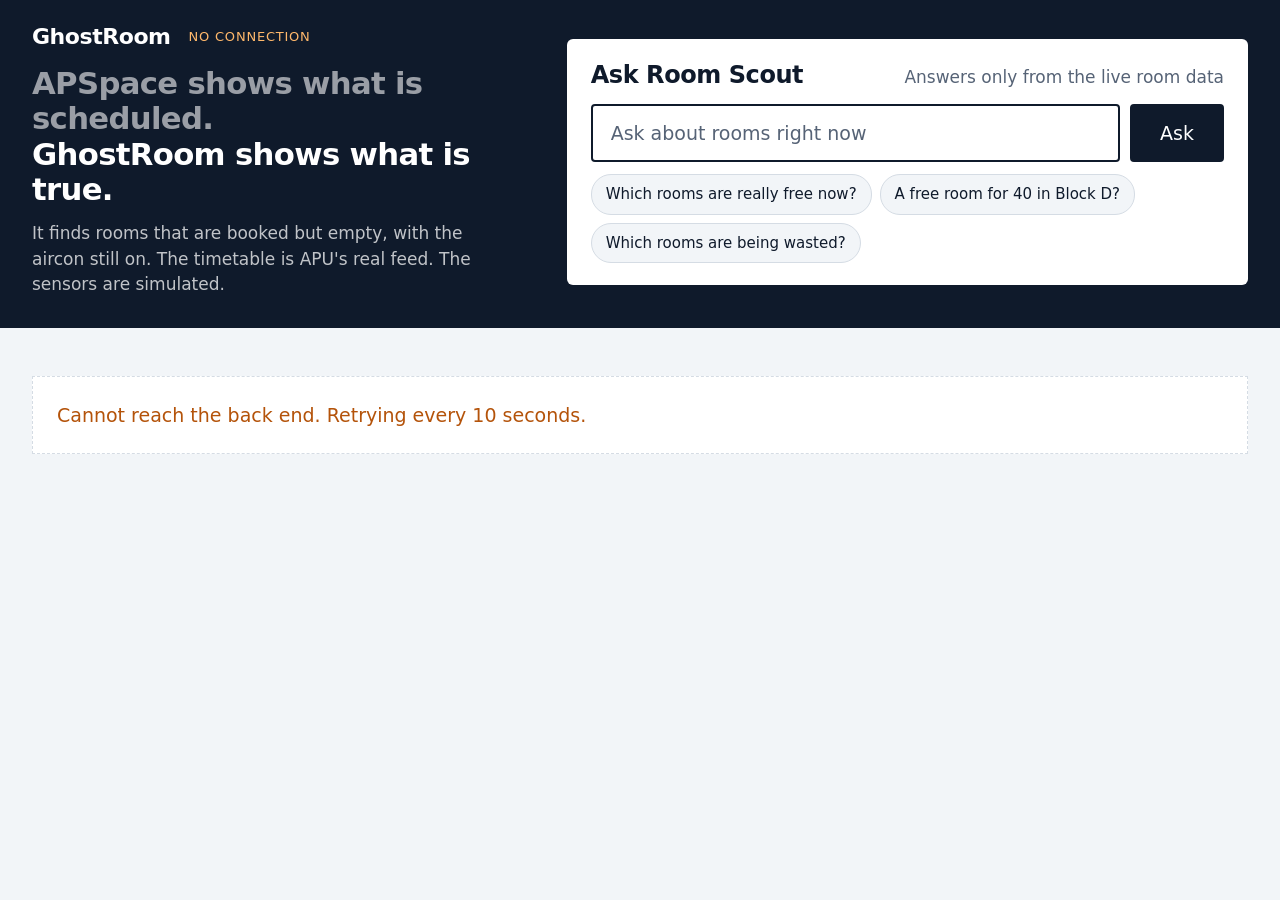
==== commit f8ad6dba: "Site: switch all type to Inter One family (rsms.me/inter) instead of three. Codes, times and drawing" ====
--- a/web/index.html
+++ b/web/index.html
@@ -5,9 +5,8 @@
 <meta name="viewport" content="width=device-width, initial-scale=1">
 <title>GhostRoom</title>
 <meta name="description" content="APSpace shows what is scheduled. GhostRoom shows what is true.">
-<link rel="preconnect" href="https://fonts.googleapis.com">
-<link rel="preconnect" href="https://fonts.gstatic.com" crossorigin>
-<link href="https://fonts.googleapis.com/css2?family=Bricolage+Grotesque:opsz,wght@12..96,600;12..96,700&family=IBM+Plex+Mono:wght@400;500&family=IBM+Plex+Sans:wght@400;500&display=swap" rel="stylesheet">
+<link rel="preconnect" href="https://rsms.me/">
+<link rel="stylesheet" href="https://rsms.me/inter/inter.css">
 <link rel="stylesheet" href="styles.css">
 </head>
 <body class="boot">
--- a/web/styles.css
+++ b/web/styles.css
@@ -12,8 +12,11 @@
   --warn: #B4530A;
   --offline: #8A94A3;
   --grid: rgba(213, 220, 228, .35);
-  --head: 'Bricolage Grotesque', system-ui, sans-serif;
-  --mono: 'IBM Plex Mono', ui-monospace, Menlo, monospace;
+  /* One family: Inter (rsms.me/inter). --mono is kept as a name for codes, times and drawing labels;
+     they are Inter with tabular figures and a slashed zero (see the last rule in this file). */
+  --sans: InterVariable, Inter, system-ui, sans-serif;
+  --head: var(--sans);
+  --mono: var(--sans);
 }
 
 * { box-sizing: border-box; }
@@ -22,10 +25,11 @@
   margin: 0;
   background: var(--paper);
   color: var(--ink);
-  font: 17px/1.5 'IBM Plex Sans', system-ui, sans-serif;
+  font: 17px/1.5 var(--sans);
+  -webkit-font-smoothing: antialiased;
 }
 h1, h2, p { margin: 0; }
-h2 { font: 600 24px/1.2 var(--head); letter-spacing: -.01em; }
+h2 { font: 650 24px/1.2 var(--head); letter-spacing: -.018em; }
 button, input { font: inherit; color: inherit; }
 :focus-visible { outline: 2px solid var(--ink); outline-offset: 2px; }
 .mono { font-family: var(--mono); }
@@ -55,11 +59,11 @@
 .mast :focus-visible { outline-color: #fff; }
 .mast-grid { display: grid; grid-template-columns: 5fr 7fr; gap: 48px; align-items: center; }
 .mast-top { display: flex; align-items: center; gap: 18px; }
-.wordmark { font: 700 22px/1 var(--head); letter-spacing: -.01em; }
+.wordmark { font: 700 22px/1 var(--head); letter-spacing: -.02em; }
 .stamp { font-size: 13px; font-weight: 500; letter-spacing: .06em; color: rgba(255, 255, 255, .72); font-variant-numeric: tabular-nums; }
 .stamp.live::before { content: ''; display: inline-block; width: 8px; height: 8px; margin-right: 8px; border-radius: 50%; background: #3DDC97; vertical-align: 1px; }
 .stamp.stale { color: #FFB86B; }
-.pitch { font: 600 clamp(26px, 2.3vw, 38px)/1.12 var(--head); letter-spacing: -.02em; margin-top: 18px; }
+.pitch { font: 650 clamp(24px, 2.4vw, 37px)/1.15 var(--head); letter-spacing: -.022em; margin-top: 18px; }
 .pitch span { display: block; color: rgba(255, 255, 255, .58); }
 .mast-sub { margin-top: 14px; max-width: 48ch; color: rgba(255, 255, 255, .74); }
 
@@ -116,7 +120,7 @@
 .numbers { display: grid; grid-template-columns: repeat(4, 1fr); margin: 30px 0 26px; }
 .num { display: flex; flex-direction: column; padding: 2px 28px; border-left: 1px solid var(--line); }
 .num:first-child { border-left: 0; padding-left: 0; }
-.big { font: 700 56px/1 var(--head); font-variant-numeric: tabular-nums; letter-spacing: -.025em; }
+.big { font: 700 56px/1 var(--head); font-variant-numeric: tabular-nums; letter-spacing: -.035em; white-space: nowrap; }
 .num-lbl { font-weight: 500; font-size: 19px; margin-top: 8px; }
 .num-sub { color: var(--ink-2); }
 
@@ -173,10 +177,10 @@
 /* ---------- the selected room ---------- */
 .room { padding: 24px 28px 20px; display: flex; flex-direction: column; }
 .room-head { display: flex; justify-content: space-between; align-items: flex-start; gap: 12px 32px; }
-.code { font-size: 50px; font-weight: 500; line-height: 1; letter-spacing: -.02em; white-space: nowrap; }
+.code { font-size: 50px; font-weight: 650; line-height: 1; letter-spacing: -.03em; white-space: nowrap; }
 .meta { color: var(--ink-2); margin-top: 8px; }
 .verdict { text-align: right; max-width: 34ch; }
-.v-word { font: 700 42px/1 var(--head); letter-spacing: -.01em; transition: color .3s; }
+.v-word { font: 750 42px/1 var(--head); letter-spacing: -.02em; transition: color .3s; }
 .v-word.ghost { color: var(--ghost); }
 .v-word.free { color: var(--free); }
 .v-word.setback { color: var(--eco); }
@@ -324,7 +328,7 @@
   .chip { min-height: 44px; border-radius: 4px; }
   .numbers { margin: 18px 0; }
   .num { padding: 12px; }
-  .big { font-size: 34px; }
+  .big { font-size: 29px; }
   .num-lbl { font-size: 16px; }
   .building { padding: 20px 14px; }
   .block { --fl: 26px; --gap: 4px; --wh: 1.1; }
@@ -359,3 +363,7 @@
 @media (prefers-reduced-motion: reduce) {
   *, *::before, *::after { animation: none !important; transition-duration: .15s !important; transition-delay: 0s !important; }
 }
+
+/* Codes, times and drawing labels: tabular figures and a slashed zero, so they read like a drawing sheet.
+   Keep this last: the `font` shorthand above resets font-feature-settings. */
+.mono, .label, .sv-lbl, .sv-title, .unk, .plus, .r-code, .r-t, .worst .link { font-feature-settings: 'tnum', 'zero'; }
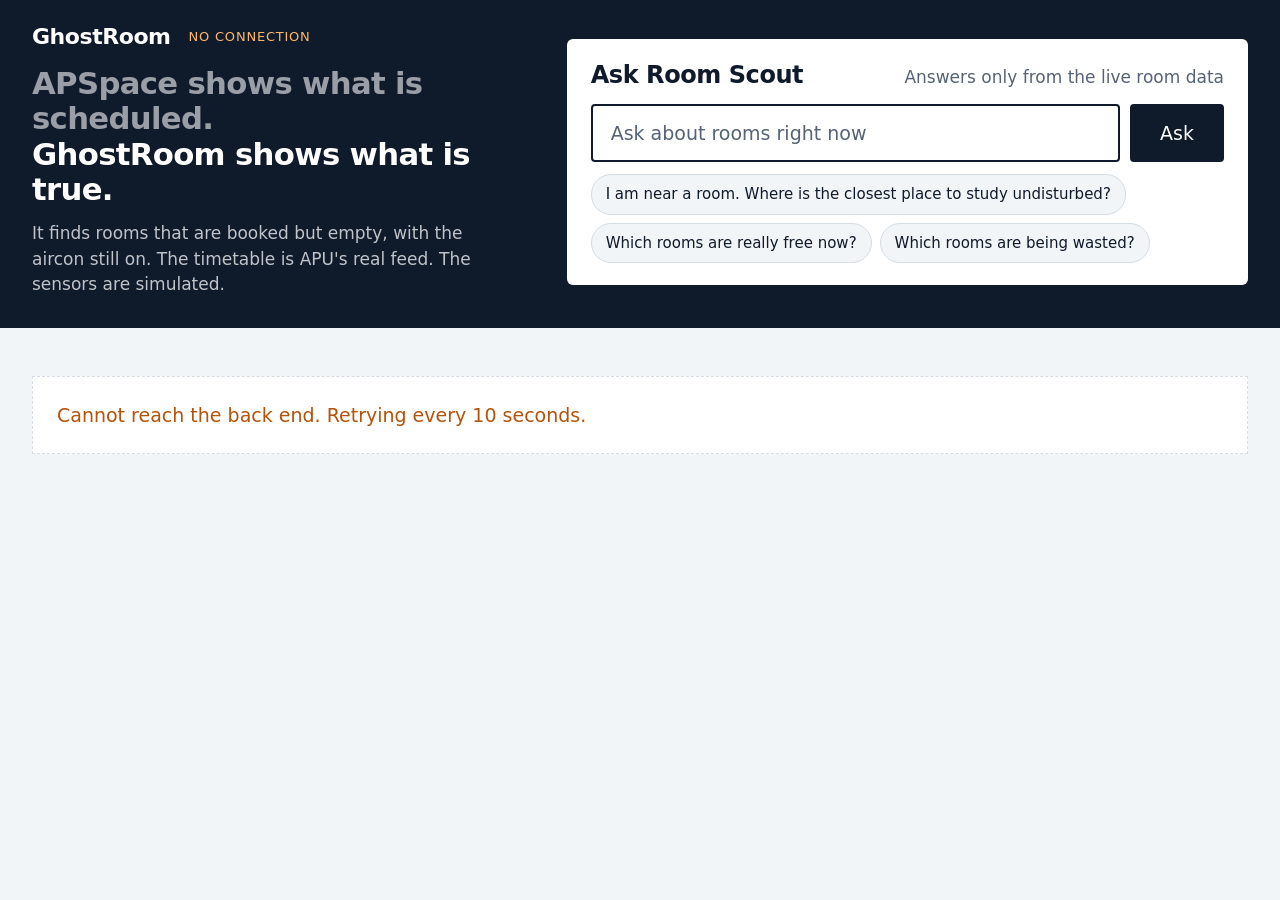
==== commit 64382064: "Room Scout: 'I am near this room, where can I study in peace?' The prompt now explains room codes (b" ====
--- a/web/index.html
+++ b/web/index.html
@@ -34,8 +34,8 @@
         <button class="btn btn-ink btn-lg" type="submit">Ask</button>
       </form>
       <div class="chips">
+        <button class="chip" type="button" id="nearChip">I am near a room. Where is the closest place to study undisturbed?</button>
         <button class="chip" type="button">Which rooms are really free now?</button>
-        <button class="chip" type="button">A free room for 40 in Block D?</button>
         <button class="chip" type="button">Which rooms are being wasted?</button>
       </div>
     </section>
@@ -72,12 +72,15 @@
   </section>
 
   <section class="bench" aria-label="Campus and selected room">
-    <div class="panel building" aria-labelledby="campusTitle">
+    <div class="panel building" id="bldg" aria-labelledby="campusTitle">
       <div class="panel-head">
         <h2 id="campusTitle">Campus now</h2>
-        <p class="panel-sub">Every window is a room. Click one to open it.</p>
+        <div id="views" class="views" role="group" aria-label="Building view"></div>
       </div>
+      <p class="panel-sub"><span class="only-3d">Pick a block, then click a room. Drag to turn the model.</span><span class="only-flat">Every window is a room. Click one to open it.</span></p>
       <p id="legend" class="legend"></p>
+      <div id="scene" class="scene grid-bg" aria-label="3D model of the campus"><div id="world" class="world"></div></div>
+      <p class="scene-note only-3d">Sketch from APU's campus map. Not to scale.</p>
       <div id="blocks" class="blocks"></div>
       <nav class="examples" aria-label="Example rooms">
         <span id="exLabel" class="label">Examples right now</span>
@@ -147,5 +150,6 @@
 <div id="tip" class="tip mono" hidden></div>
 
 <script src="app.js"></script>
+<script src="director.js"></script>
 </body>
 </html>
--- a/web/styles.css
+++ b/web/styles.css
@@ -165,6 +165,50 @@
 
 .tip { position: fixed; z-index: 30; pointer-events: none; background: var(--ink); color: #fff; font-size: 13px; letter-spacing: .04em; padding: 7px 10px; border-radius: 3px; white-space: nowrap; transform: translate(-50%, -100%); }
 
+/* ---------- 3D campus model (plain CSS 3D, axonometric: no perspective, like an architect's drawing) ---------- */
+.views { display: flex; border: 1.5px solid var(--ink); border-radius: 4px; overflow: hidden; }
+.seg { min-height: 38px; padding: 0 14px; border: 0; border-left: 1.5px solid var(--ink); background: var(--sheet); font-size: 15px; font-weight: 500; cursor: pointer; }
+.seg:first-child { border-left: 0; }
+.seg:hover { background: var(--paper); }
+.seg[aria-pressed="true"] { background: var(--ink); color: #fff; }
+.seg:focus-visible { outline-offset: -4px; }
+.panel-sub { margin-top: 6px; }
+.only-flat, .is-flat .only-3d { display: none; }
+.is-flat .only-flat { display: inline; }
+.is-flat .scene, .building:not(.is-flat) .blocks { display: none; }
+
+.scene { position: relative; height: 500px; margin-top: 16px; border: 1px solid var(--line); border-radius: 4px; overflow: hidden; cursor: grab; touch-action: pan-y; user-select: none; -webkit-user-select: none; }
+.scene.dragging { cursor: grabbing; }
+.scene-note { margin-top: 8px; font-size: 14px; color: var(--ink-2); }
+.world { position: absolute; left: 50%; top: 50%; width: 0; height: 0; transform-style: preserve-3d; transition: transform .9s cubic-bezier(.3, 0, .2, 1); }
+.scene.dragging .world, .world.snap, .world.snap .box { transition: none; }
+.world > *, .tower > * { position: absolute; }
+.tower { left: 0; top: 0; transform-style: preserve-3d; cursor: pointer; }
+.box { transform-style: preserve-3d; transition: transform .8s cubic-bezier(.3, 0, .2, 1); }
+/* The five visible faces of a box that stands h tall on its footprint. Fixed shading, as if lit from the left. */
+.f { position: absolute; box-sizing: border-box; border: 1px solid rgba(15, 26, 43, .55); transition: opacity .5s, background-color .3s; }
+.f.top { inset: 0; transform: translateZ(var(--h)); background: #fff; }
+.f.front { left: 0; right: 0; bottom: 0; height: var(--h); transform-origin: 50% 100%; transform: rotateX(-90deg); background: #E3E9EF; }
+.f.back { left: 0; right: 0; top: 0; height: var(--h); transform-origin: 50% 0; transform: rotateX(90deg); background: #E3E9EF; }
+.f.right { top: 0; bottom: 0; right: 0; width: var(--h); transform-origin: 100% 50%; transform: rotateY(90deg); background: #D3DBE4; }
+.f.left { top: 0; bottom: 0; left: 0; width: var(--h); transform-origin: 0 50%; transform: rotateY(-90deg); background: #DBE2EA; }
+.g3-ground { background: #F8FAFC; border: 1px solid var(--line); }
+.foot { border: 1px dashed #AEB9C6; }
+.m-name { position: absolute; left: 8px; top: 6px; font: 600 16px var(--sans); letter-spacing: .05em; text-transform: uppercase; color: var(--ink-2); white-space: nowrap; }
+.t-name { font: 700 24px var(--sans); letter-spacing: -.01em; white-space: nowrap; transition: opacity .5s; }
+.plinth .f.top { background: #EEF2F6; }
+.plate .f { border-color: var(--ink); }
+.plate.has-ghost .f.front, .plate.has-ghost .f.back { background: var(--ghost); }
+.plate.has-ghost .f.left, .plate.has-ghost .f.right { background: #5A2BD9; }
+.p-fl { position: absolute; left: 7px; top: 50%; transform: translateY(-50%); font: 600 13px var(--sans); font-feature-settings: 'tnum', 'zero'; color: var(--ink-2); }
+.tiles { position: absolute; left: 36px; right: 6px; top: 7px; bottom: 7px; display: flex; gap: 4px; }
+.tiles .win { height: 100%; flex: none; }
+/* Closed model: the whole block is one button. Opened: the other buildings step aside. */
+.world:not(.focus) .win { pointer-events: none; animation: none; }
+.world.focus .mass, .world.focus .tower.away { pointer-events: none; }
+.world.focus .mass .f, .world.focus .tower.away .f, .world.focus .tower.away .t-name { opacity: 0; }
+.world.focus .tower:not(.away) { cursor: inherit; }
+
 /* ---------- examples ---------- */
 .examples { margin-top: auto; padding-top: 20px; }
 .ex-list { display: flex; flex-wrap: wrap; gap: 8px; margin-top: 8px; }
@@ -215,6 +259,11 @@
 .sv-title { font: 400 15px var(--mono); letter-spacing: .06em; fill: var(--ink-2); }
 .sv-leader { stroke: var(--ink-2); stroke-width: 1; fill: none; }
 .sv-dot { fill: var(--ink); }
+/* The two things everyone knows about an APU classroom: wood desks and blue chairs. Kept as quiet tints. */
+.sv-desk { fill: #F1CFA8; stroke: var(--ink); stroke-width: 1.6; stroke-linejoin: round; }
+.sv-chair { stroke: #2C6E91; stroke-width: 3.2; fill: none; stroke-linecap: round; stroke-linejoin: round; }
+.sv-far { stroke: var(--ink-2); stroke-width: 1; fill: none; opacity: .38; }
+.ac-body { fill: var(--ink); stroke: var(--ink); stroke-width: 2.5; stroke-linejoin: round; }
 
 .door-gap { fill: var(--ink); opacity: 0; transition: opacity .3s; }
 .leaf { transform-box: fill-box; transform-origin: 0 50%; transition: transform .35s cubic-bezier(.3, 0, .2, 1); }
@@ -245,15 +294,18 @@
 .s-air .air { opacity: 1; }
 .air path { stroke: var(--air); stroke-width: 2.2; fill: none; stroke-linecap: round; stroke-dasharray: 14 18; animation: flow 4s linear infinite; }
 @keyframes flow { to { stroke-dashoffset: -64; } }
-.louvre { stroke: var(--ink); stroke-width: 2.5; stroke-linecap: round; transform-box: view-box; transform-origin: 748px 159px; transition: transform .6s ease; }
-.s-air .louvre { transform: rotate(-24deg); }
+.louvre { stroke: var(--ink); stroke-width: 2.5; stroke-linecap: round; transform-box: view-box; transition: transform .6s ease; }
+.louvre.l1 { transform-origin: 572px 129px; }
+.louvre.l2 { transform-origin: 628px 129px; }
+.s-air .louvre.l1 { transform: rotate(-30deg); }
+.s-air .louvre.l2 { transform: rotate(30deg); }
 
 .led { fill: var(--sheet); stroke: var(--ink); stroke-width: 2; transition: fill .3s; }
 .s-relay .led { fill: var(--ink); }
 .s-sending .led { animation: blink .6s steps(1) infinite; }
 @keyframes blink { 0% { fill: var(--ink); } 50% { fill: var(--sheet); } }
 .sv-send { fill: var(--ink); }
-.lever { transform-box: view-box; transform-origin: 650px 101px; transform: rotate(-38deg); transition: transform .3s cubic-bezier(.3, 0, .2, 1); }
+.lever { transform-box: view-box; transform-origin: 710px 103px; transform: rotate(-38deg); transition: transform .3s cubic-bezier(.3, 0, .2, 1); }
 .s-relay .lever { transform: rotate(38deg); }
 .lever line { stroke: var(--ink); stroke-width: 2.5; stroke-linecap: round; }
 .lever circle { fill: var(--ink); }
@@ -331,6 +383,9 @@
   .big { font-size: 29px; }
   .num-lbl { font-size: 16px; }
   .building { padding: 20px 14px; }
+  .views, .scene, .scene-note, .only-3d { display: none !important; }
+  .building .blocks { display: block !important; }
+  .only-flat { display: inline !important; }
   .block { --fl: 26px; --gap: 4px; --wh: 1.1; }
   .floor { padding: 6px 6px; }
   .ex-list { flex-direction: column; }
